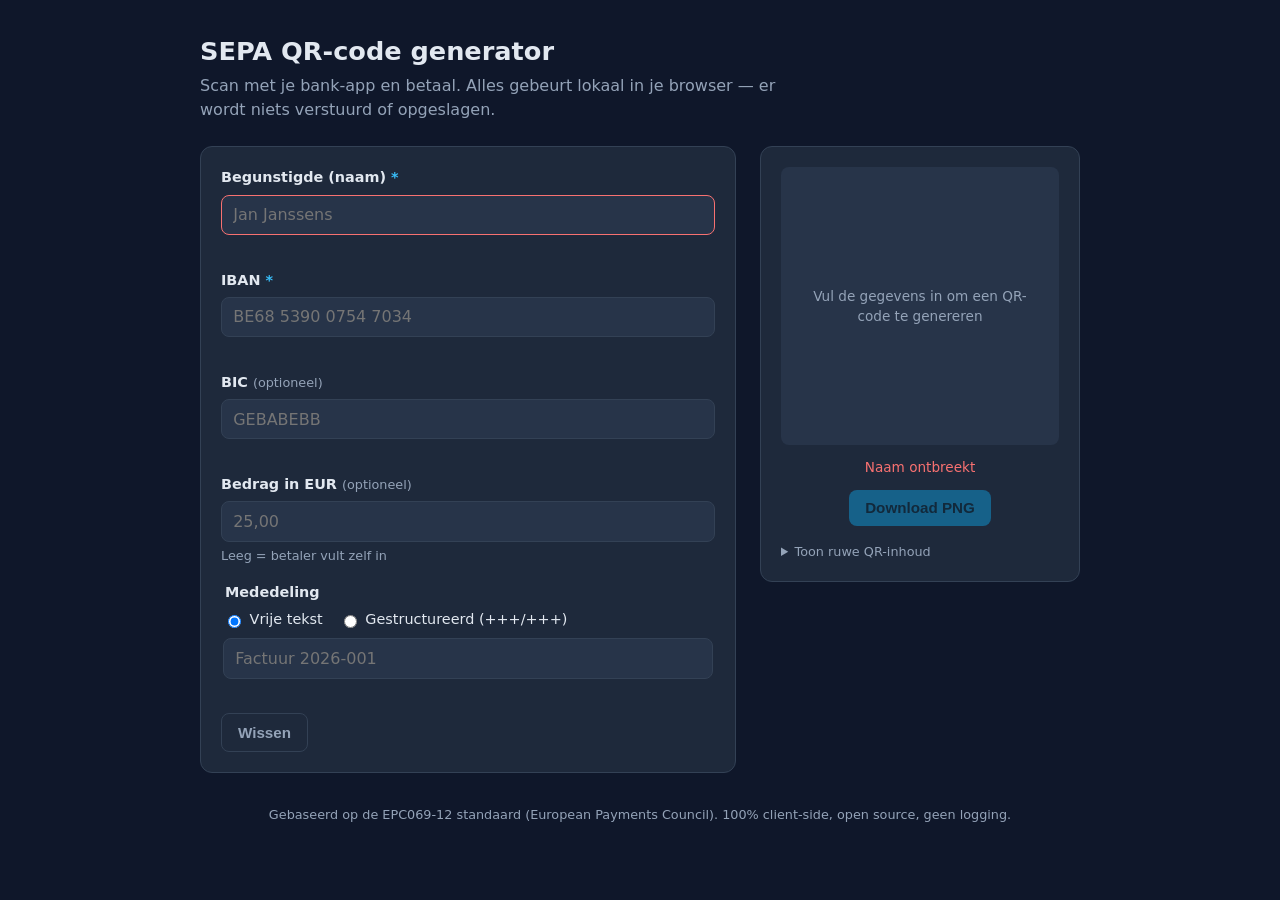
==== index.html @ 7de8efa4 "Client-side SEPA QR-code generator Eenvoudige zelf-hostbare kloon van scan-en-betaal.be. Genereert E" ====
<!DOCTYPE html>
<html lang="nl">
<head>
  <meta charset="utf-8">
  <meta name="viewport" content="width=device-width, initial-scale=1">
  <title>SEPA QR-code generator — Scan &amp; Betaal</title>
  <meta name="description" content="Genereer SEPA QR-codes voor bankoverschrijvingen. Volledig client-side, geen tracking, geen server.">
  <link rel="stylesheet" href="style.css">
</head>
<body>
  <main class="app">
    <header class="app__header">
      <h1>SEPA QR-code generator</h1>
      <p class="app__sub">Scan met je bank-app en betaal. Alles gebeurt lokaal in je browser — er wordt niets verstuurd of opgeslagen.</p>
    </header>

    <div class="layout">
      <form id="form" class="form" autocomplete="off" novalidate>
        <label class="field">
          <span class="field__label">Begunstigde (naam) <span class="req">*</span></span>
          <input type="text" id="name" name="name" maxlength="70" placeholder="Jan Janssens" required>
          <small class="field__hint" data-hint="name"></small>
        </label>

        <label class="field">
          <span class="field__label">IBAN <span class="req">*</span></span>
          <input type="text" id="iban" name="iban" placeholder="BE68 5390 0754 7034" required spellcheck="false">
          <small class="field__hint" data-hint="iban"></small>
        </label>

        <label class="field">
          <span class="field__label">BIC <span class="opt">(optioneel)</span></span>
          <input type="text" id="bic" name="bic" maxlength="11" placeholder="GEBABEBB" spellcheck="false">
          <small class="field__hint" data-hint="bic"></small>
        </label>

        <label class="field">
          <span class="field__label">Bedrag in EUR <span class="opt">(optioneel)</span></span>
          <input type="text" inputmode="decimal" id="amount" name="amount" placeholder="25,00">
          <small class="field__hint" data-hint="amount"></small>
        </label>

        <fieldset class="field field--radio">
          <legend class="field__label">Mededeling</legend>
          <div class="radios">
            <label class="radio"><input type="radio" name="commtype" value="unstructured" checked> Vrije tekst</label>
            <label class="radio"><input type="radio" name="commtype" value="structured"> Gestructureerd (+++/+++)</label>
          </div>
          <input type="text" id="comm" name="comm" maxlength="140" placeholder="Factuur 2026-001">
          <small class="field__hint" data-hint="comm"></small>
        </fieldset>

        <button type="button" id="reset" class="btn btn--ghost">Wissen</button>
      </form>

      <div class="result">
        <div id="qr" class="qr" aria-live="polite"></div>
        <p id="status" class="status"></p>
        <div class="result__actions">
          <button type="button" id="download" class="btn" disabled>Download PNG</button>
        </div>
        <details class="payload">
          <summary>Toon ruwe QR-inhoud</summary>
          <pre id="payload"></pre>
        </details>
      </div>
    </div>

    <footer class="app__footer">
      <p>Gebaseerd op de EPC069-12 standaard (European Payments Council). 100% client-side, open source, geen logging.</p>
    </footer>
  </main>

  <script src="vendor/qrcode.js"></script>
  <script src="app.js"></script>
</body>
</html>
---- style.css ----
:root {
  --bg: #0f172a;
  --panel: #1e293b;
  --panel-2: #273449;
  --text: #e2e8f0;
  --muted: #94a3b8;
  --accent: #38bdf8;
  --accent-2: #0ea5e9;
  --err: #f87171;
  --ok: #4ade80;
  --border: #334155;
  --radius: 12px;
}

* { box-sizing: border-box; }

body {
  margin: 0;
  font-family: system-ui, -apple-system, "Segoe UI", Roboto, sans-serif;
  background: var(--bg);
  color: var(--text);
  line-height: 1.5;
}

.app {
  max-width: 920px;
  margin: 0 auto;
  padding: 2rem 1.25rem 3rem;
}

.app__header h1 {
  margin: 0 0 .25rem;
  font-size: 1.6rem;
}

.app__sub {
  margin: 0 0 1.5rem;
  color: var(--muted);
  max-width: 60ch;
}

.layout {
  display: grid;
  grid-template-columns: 1fr 320px;
  gap: 1.5rem;
  align-items: start;
}

@media (max-width: 720px) {
  .layout { grid-template-columns: 1fr; }
}

.form, .result {
  background: var(--panel);
  border: 1px solid var(--border);
  border-radius: var(--radius);
  padding: 1.25rem;
}

.field {
  display: block;
  margin-bottom: 1rem;
  border: 0;
  padding: 0;
}

.field--radio { margin-bottom: 1rem; }

.field__label {
  display: block;
  font-weight: 600;
  font-size: .9rem;
  margin-bottom: .35rem;
}

.req { color: var(--accent); }
.opt { color: var(--muted); font-weight: 400; font-size: .8rem; }

input[type="text"] {
  width: 100%;
  padding: .6rem .7rem;
  background: var(--panel-2);
  border: 1px solid var(--border);
  border-radius: 8px;
  color: var(--text);
  font-size: 1rem;
  font-family: inherit;
}

input[type="text"]:focus {
  outline: none;
  border-color: var(--accent);
  box-shadow: 0 0 0 2px rgba(56, 189, 248, .25);
}

input.invalid { border-color: var(--err); }
input.valid { border-color: var(--ok); }

.field__hint {
  display: block;
  min-height: 1.1em;
  margin-top: .3rem;
  font-size: .8rem;
  color: var(--muted);
}
.field__hint.error { color: var(--err); }

.radios {
  display: flex;
  gap: 1rem;
  margin-bottom: .5rem;
  flex-wrap: wrap;
}
.radio {
  font-size: .9rem;
  font-weight: 400;
  display: flex;
  align-items: center;
  gap: .35rem;
  cursor: pointer;
}

.btn {
  appearance: none;
  border: 0;
  background: var(--accent-2);
  color: #04293b;
  font-weight: 600;
  font-size: .95rem;
  padding: .6rem 1rem;
  border-radius: 8px;
  cursor: pointer;
}
.btn:hover { background: var(--accent); }
.btn:disabled { opacity: .45; cursor: not-allowed; }

.btn--ghost {
  background: transparent;
  color: var(--muted);
  border: 1px solid var(--border);
}
.btn--ghost:hover { background: var(--panel-2); color: var(--text); }

.result { text-align: center; position: sticky; top: 1rem; }

.qr {
  background: #fff;
  border-radius: 8px;
  padding: 12px;
  width: 100%;
  aspect-ratio: 1;
  display: flex;
  align-items: center;
  justify-content: center;
  margin-bottom: .75rem;
}
.qr img, .qr canvas { width: 100%; height: auto; image-rendering: pixelated; }
.qr.empty {
  background: var(--panel-2);
  color: var(--muted);
  font-size: .85rem;
  padding: 1rem;
}

.status {
  min-height: 1.2em;
  margin: 0 0 .75rem;
  font-size: .85rem;
  color: var(--muted);
}
.status.error { color: var(--err); }
.status.ok { color: var(--ok); }

.payload {
  text-align: left;
  margin-top: 1rem;
  font-size: .8rem;
}
.payload summary { cursor: pointer; color: var(--muted); }
.payload pre {
  background: var(--bg);
  border: 1px solid var(--border);
  border-radius: 6px;
  padding: .6rem;
  overflow-x: auto;
  white-space: pre-wrap;
  word-break: break-all;
  color: var(--text);
}

.app__footer {
  margin-top: 2rem;
  color: var(--muted);
  font-size: .8rem;
  text-align: center;
}
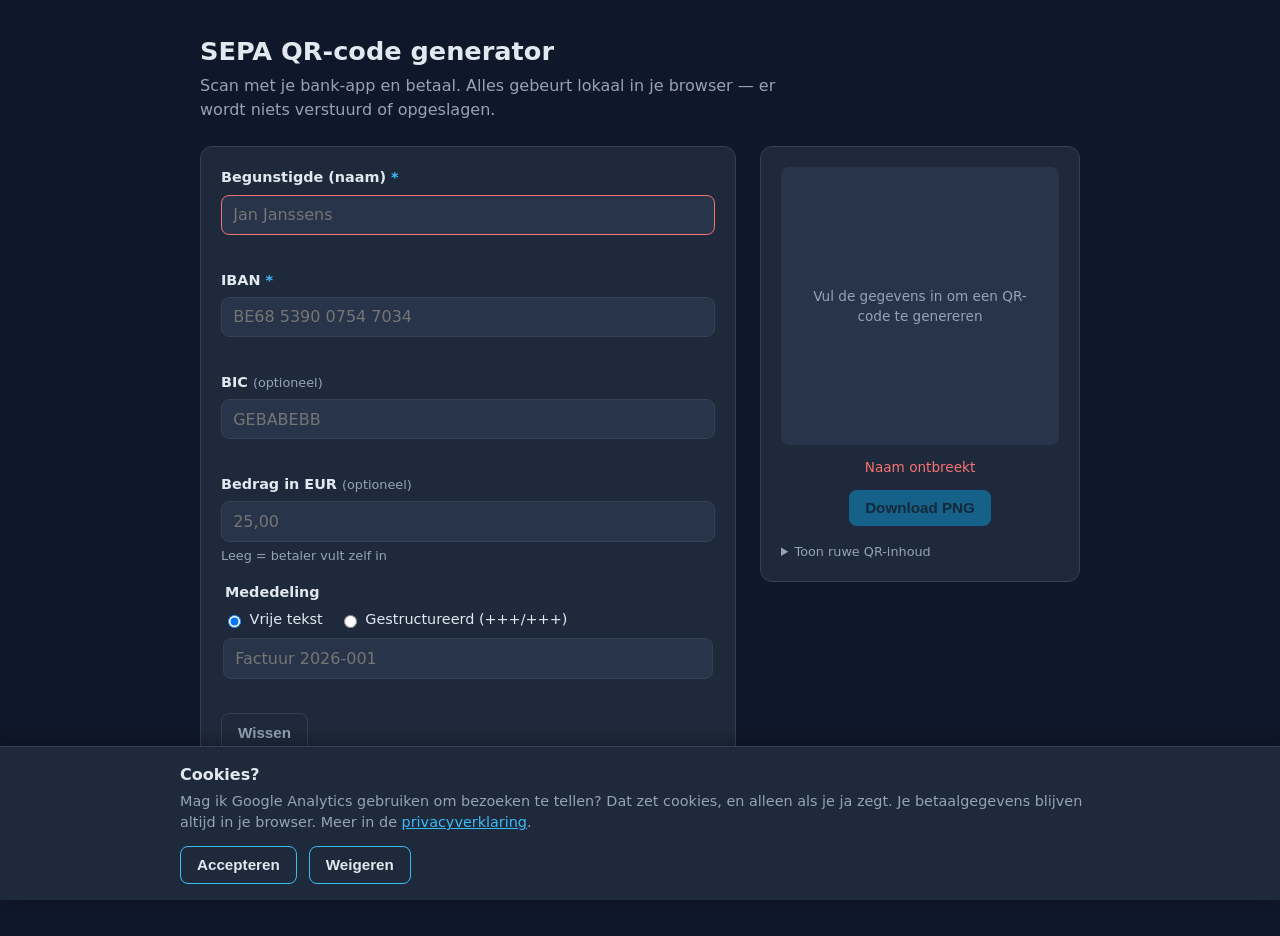
==== commit a172eca8: "Add GTM behind a consent banner, keep payment data out of GA GTM-MVXMG87D with Consent Mode v2 (all " ====
--- a/index.html
+++ b/index.html
@@ -2,9 +2,10 @@
 <html lang="nl">
 <head>
   <meta charset="utf-8">
+  <script src="consent.js"></script>
   <meta name="viewport" content="width=device-width, initial-scale=1">
   <title>SEPA QR-code generator — Scan &amp; Betaal</title>
-  <meta name="description" content="Genereer SEPA QR-codes voor bankoverschrijvingen. Volledig client-side, geen tracking, geen server.">
+  <meta name="description" content="Genereer SEPA QR-codes voor bankoverschrijvingen. Volledig client-side: je betaalgegevens verlaten je browser nooit.">
   <link rel="stylesheet" href="style.css">
 </head>
 <body>
@@ -67,7 +68,8 @@
     </div>
 
     <footer class="app__footer">
-      <p>Gebaseerd op de EPC069-12 standaard (European Payments Council). 100% client-side, open source, geen logging.</p>
+      <p>Gebaseerd op de EPC069-12 standaard (European Payments Council). 100% client-side, open source: je betaalgegevens worden nooit verstuurd.</p>
+      <p><a href="/privacy">Privacy</a> · <a href="/privacy" data-consent-open>Cookie-instellingen</a></p>
     </footer>
   </main>
 
--- a/style.css
+++ b/style.css
@@ -194,3 +194,32 @@
   font-size: .8rem;
   text-align: center;
 }
+
+.app__footer a { color: var(--muted); }
+.app__footer a:hover { color: var(--text); }
+
+/* Cookie banner (consent.js) */
+.consent {
+  position: fixed;
+  inset: auto 0 0 0;
+  z-index: 20;
+  background: var(--panel);
+  color: var(--text);
+  border-top: 1px solid var(--border);
+  padding: 1rem 1.25rem;
+  font-size: .9rem;
+  box-shadow: 0 -4px 16px rgba(0, 0, 0, .3);
+}
+.consent[hidden] { display: none; }
+.consent__inner { max-width: 920px; margin: 0 auto; }
+.consent h2 { font-size: 1rem; margin: 0 0 .25rem; }
+.consent p { margin: 0 0 .75rem; color: var(--muted); }
+.consent a { color: var(--accent); }
+.consent__actions { display: flex; gap: .75rem; flex-wrap: wrap; }
+.consent__actions .btn { color: var(--text); border-color: var(--accent); }
+.consent .btn:focus-visible { outline: 2px solid var(--accent); outline-offset: 2px; }
+
+/* Privacy page */
+.prose { max-width: 65ch; }
+.prose h2 { font-size: 1.1rem; margin: 1.5rem 0 .5rem; }
+.prose a { color: var(--accent); }
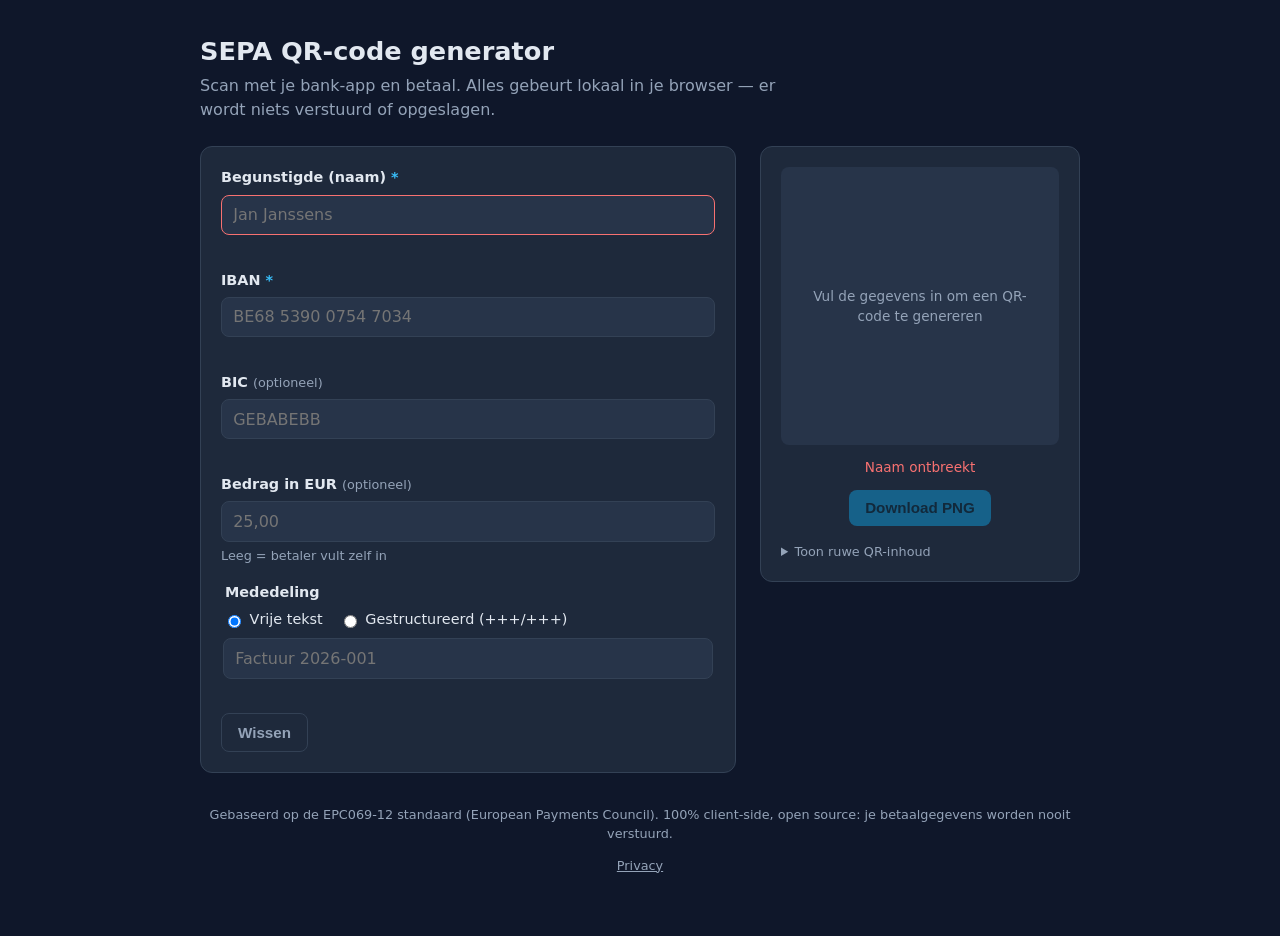
==== commit 1dc9058d: "Drop Google Analytics and the cookie banner Remove consent.js (GTM-MVXMG87D, banner, URL stripping)," ====
--- a/index.html
+++ b/index.html
@@ -2,7 +2,6 @@
 <html lang="nl">
 <head>
   <meta charset="utf-8">
-  <script src="consent.js"></script>
   <meta name="viewport" content="width=device-width, initial-scale=1">
   <title>SEPA QR-code generator — Scan &amp; Betaal</title>
   <meta name="description" content="Genereer SEPA QR-codes voor bankoverschrijvingen. Volledig client-side: je betaalgegevens verlaten je browser nooit.">
@@ -69,7 +68,7 @@
 
     <footer class="app__footer">
       <p>Gebaseerd op de EPC069-12 standaard (European Payments Council). 100% client-side, open source: je betaalgegevens worden nooit verstuurd.</p>
-      <p><a href="/privacy">Privacy</a> · <a href="/privacy" data-consent-open>Cookie-instellingen</a></p>
+      <p><a href="/privacy">Privacy</a></p>
     </footer>
   </main>
 
--- a/style.css
+++ b/style.css
@@ -198,27 +198,6 @@
 .app__footer a { color: var(--muted); }
 .app__footer a:hover { color: var(--text); }
 
-/* Cookie banner (consent.js) */
-.consent {
-  position: fixed;
-  inset: auto 0 0 0;
-  z-index: 20;
-  background: var(--panel);
-  color: var(--text);
-  border-top: 1px solid var(--border);
-  padding: 1rem 1.25rem;
-  font-size: .9rem;
-  box-shadow: 0 -4px 16px rgba(0, 0, 0, .3);
-}
-.consent[hidden] { display: none; }
-.consent__inner { max-width: 920px; margin: 0 auto; }
-.consent h2 { font-size: 1rem; margin: 0 0 .25rem; }
-.consent p { margin: 0 0 .75rem; color: var(--muted); }
-.consent a { color: var(--accent); }
-.consent__actions { display: flex; gap: .75rem; flex-wrap: wrap; }
-.consent__actions .btn { color: var(--text); border-color: var(--accent); }
-.consent .btn:focus-visible { outline: 2px solid var(--accent); outline-offset: 2px; }
-
 /* Privacy page */
 .prose { max-width: 65ch; }
 .prose h2 { font-size: 1.1rem; margin: 1.5rem 0 .5rem; }
